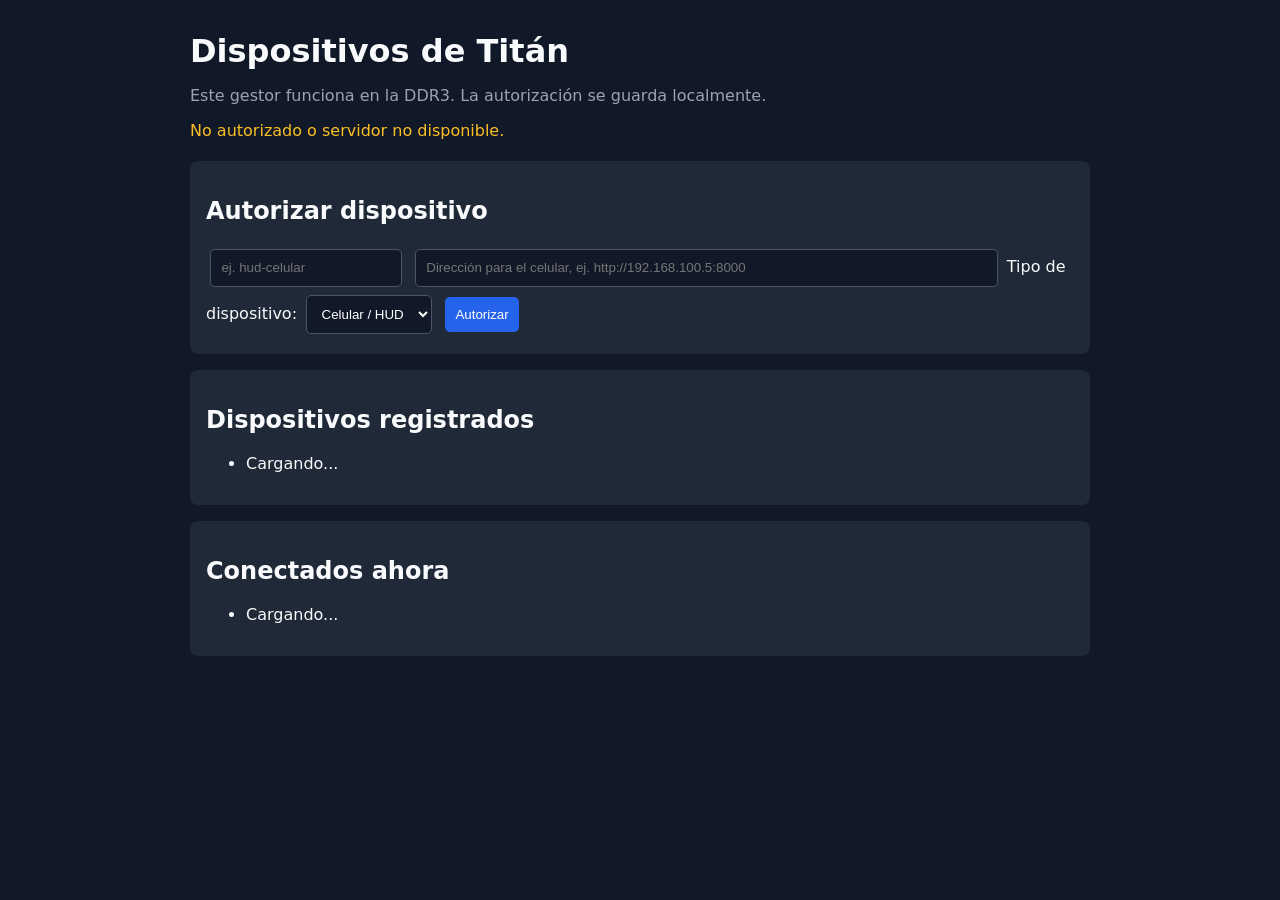
==== server/static/admin.html @ cd614cd4 "Primer commit: estructura base de Titan" ====
<!doctype html>
<html lang="es">
<head>
  <meta charset="utf-8">
  <meta name="viewport" content="width=device-width, initial-scale=1">
  <title>Dispositivos autorizados - Titan</title>
  <style>
    body { font-family: system-ui, sans-serif; max-width: 900px; margin: 2rem auto; padding: 0 1rem; background: #111827; color: #f9fafb; }
    h1 { margin-bottom: .25rem; }
    .muted { color: #9ca3af; }
    section { background: #1f2937; padding: 1rem; margin: 1rem 0; border-radius: 8px; }
    input, select, button { padding: .65rem; margin: .25rem; border-radius: 5px; border: 1px solid #4b5563; }
    input, select { background: #111827; color: #fff; }
    button { cursor: pointer; background: #2563eb; color: white; border: 0; }
    button.danger { background: #dc2626; }
    li { margin: .6rem 0; }
    code { color: #93c5fd; word-break: break-all; }
    #pairing { display: none; margin-top: 1rem; padding: 1rem; background: #111827; border-radius: 6px; }
    #qr { max-width: 240px; background: white; padding: .5rem; }
    .wide { width: min(100%, 560px); }
    #pairingLink { display: block; padding: .75rem; background: #030712; color: #93c5fd; word-break: break-all; user-select: all; }
    #message { min-height: 1.5rem; color: #fbbf24; }
  </style>
</head>
<body>
  <h1>Dispositivos de Titán</h1>
  <p class="muted">Este gestor funciona en la DDR3. La autorización se guarda localmente.</p>
  <div id="message"></div>
  <section>
    <h2>Autorizar dispositivo</h2>
    <input id="deviceId" placeholder="ej. hud-celular">
    <input id="baseUrl" class="wide" placeholder="Dirección para el celular, ej. http://192.168.100.5:8000">
    <label>Tipo de dispositivo:
      <select id="deviceRole">
        <option value="api">Celular / HUD</option>
        <option value="satellite">PC Windows</option>
      </select>
    </label>
    <button onclick="enroll()">Autorizar</button>
    <div id="pairing">
      <p><strong>Listo.</strong> En el celular abrí el enlace. También podés mantenerlo presionado para copiarlo.</p>
      <img id="qr" alt="QR de emparejamiento">
      <p><button onclick="copyPairing()">Copiar enlace</button> <button id="downloadButton" onclick="downloadSatelliteConfig()" style="display:none">Descargar configuración Windows</button></p>
      <a id="pairingLink" target="_blank" rel="noopener"></a>
      <p id="copyHelp" class="muted"></p>
      <p id="pairingCode" class="muted"></p>
      <p class="muted">El enlace contiene la autorización. No lo compartas.</p>
    </div>
  </section>
  <section>
    <h2>Dispositivos registrados</h2>
    <ul id="registered"><li>Cargando...</li></ul>
  </section>
  <section>
    <h2>Conectados ahora</h2>
    <ul id="connected"><li>Cargando...</li></ul>
  </section>
<script>
const message = document.getElementById('message');
let lastPairing = null;
function show(text) { message.textContent = text; }
async function load() {
  const response = await fetch('/api/admin/devices');
  if (!response.ok) { show('No autorizado o servidor no disponible.'); return; }
  const data = await response.json();
  document.getElementById('registered').innerHTML = Object.entries(data.registered).map(([id, d]) =>
    `<li><strong>${id}</strong> - ${d.enabled ? 'activo' : 'revocado'} - ${d.roles.join(', ')} ${d.enabled ? `<button class="danger" onclick="revoke('${id}')">Revocar</button>` : ''}</li>`).join('') || '<li>Ninguno</li>';
  document.getElementById('connected').innerHTML = data.connected.map(d =>
    `<li><strong>${d.device_id || 'sin identificar'}</strong> - ${d.role || 'cliente'} - ${d.hostname || ''} - ${d.host || ''}</li>`).join('') || '<li>Ninguno</li>';
}
async function enroll() {
  const roles = [document.getElementById('deviceRole').value];
  const device_id = document.getElementById('deviceId').value.trim();
  const base_url = document.getElementById('baseUrl').value.trim() || window.location.origin;
  const response = await fetch('/api/admin/devices/enroll', { method: 'POST', headers: {'Content-Type': 'application/json'}, body: JSON.stringify({device_id, roles, base_url}) });
  const data = await response.json();
  if (!response.ok) { show(data.detail || 'No se pudo autorizar.'); return; }
  const fallbackUrl = `${base_url.replace(/\/$/, '')}/?device_id=${encodeURIComponent(device_id)}&token=${encodeURIComponent(data.token || '')}`;
  lastPairing = Object.assign({}, data, { pairing_url: data.pairing_url || fallbackUrl });
  document.getElementById('pairing').style.display = 'block';
  document.getElementById('pairingLink').href = lastPairing.pairing_url;
  document.getElementById('pairingLink').textContent = lastPairing.pairing_url || 'No se pudo generar el enlace';
  document.getElementById('qr').style.display = data.qr_data_uri ? 'block' : 'none';
  if (data.qr_data_uri) document.getElementById('qr').src = data.qr_data_uri;
  document.getElementById('copyHelp').textContent = data.qr_data_uri ? 'También podés usar el QR.' : 'QR no disponible en este momento. Usá el enlace de arriba.';
  document.getElementById('pairingCode').textContent = data.pairing_code ? `En el celular abrí ${base_url}/pair y escribí este código: ${data.pairing_code}` : '';
  document.getElementById('downloadButton').style.display = roles.includes('satellite') ? 'inline-block' : 'none';
  show('Dispositivo autorizado.');
  load();
}
async function copyPairing() {
  if (!lastPairing || !lastPairing.pairing_url) return;
  try {
    if (navigator.clipboard && navigator.clipboard.writeText) {
      await navigator.clipboard.writeText(lastPairing.pairing_url);
    } else {
      const helper = document.createElement('textarea');
      helper.value = lastPairing.pairing_url;
      helper.style.position = 'fixed';
      helper.style.opacity = '0';
      document.body.appendChild(helper);
      helper.focus();
      helper.select();
      document.execCommand('copy');
      helper.remove();
    }
    show('Enlace copiado. Pegalo o abrilo en el celular.');
  } catch (error) {
    show('Mantené presionado el enlace azul para copiarlo manualmente.');
  }
}
function downloadSatelliteConfig() {
  if (!lastPairing) return;
  const host = new URL(lastPairing.pairing_url).host;
  const content = `TITAN_SERVER_HOST=${host.split(':')[0]}\nTITAN_SERVER_PORT=${new URL(lastPairing.pairing_url).port || '8000'}\nTITAN_DEVICE_ID=${lastPairing.device_id}\nTITAN_SATELLITE_TOKEN=${lastPairing.token}\n`;
  const blob = new Blob([content], {type: 'text/plain'});
  const link = document.createElement('a');
  link.href = URL.createObjectURL(blob);
  link.download = 'titan-satellite.env';
  link.click();
  URL.revokeObjectURL(link.href);
}
async function revoke(id) {
  if (!confirm(`¿Revocar ${id}?`)) return;
  const response = await fetch(`/api/admin/devices/${encodeURIComponent(id)}/revoke`, {method: 'POST'});
  show(response.ok ? 'Dispositivo revocado.' : 'No se pudo revocar.');
  load();
}
load();
setInterval(load, 5000);
</script>
</body>
</html>
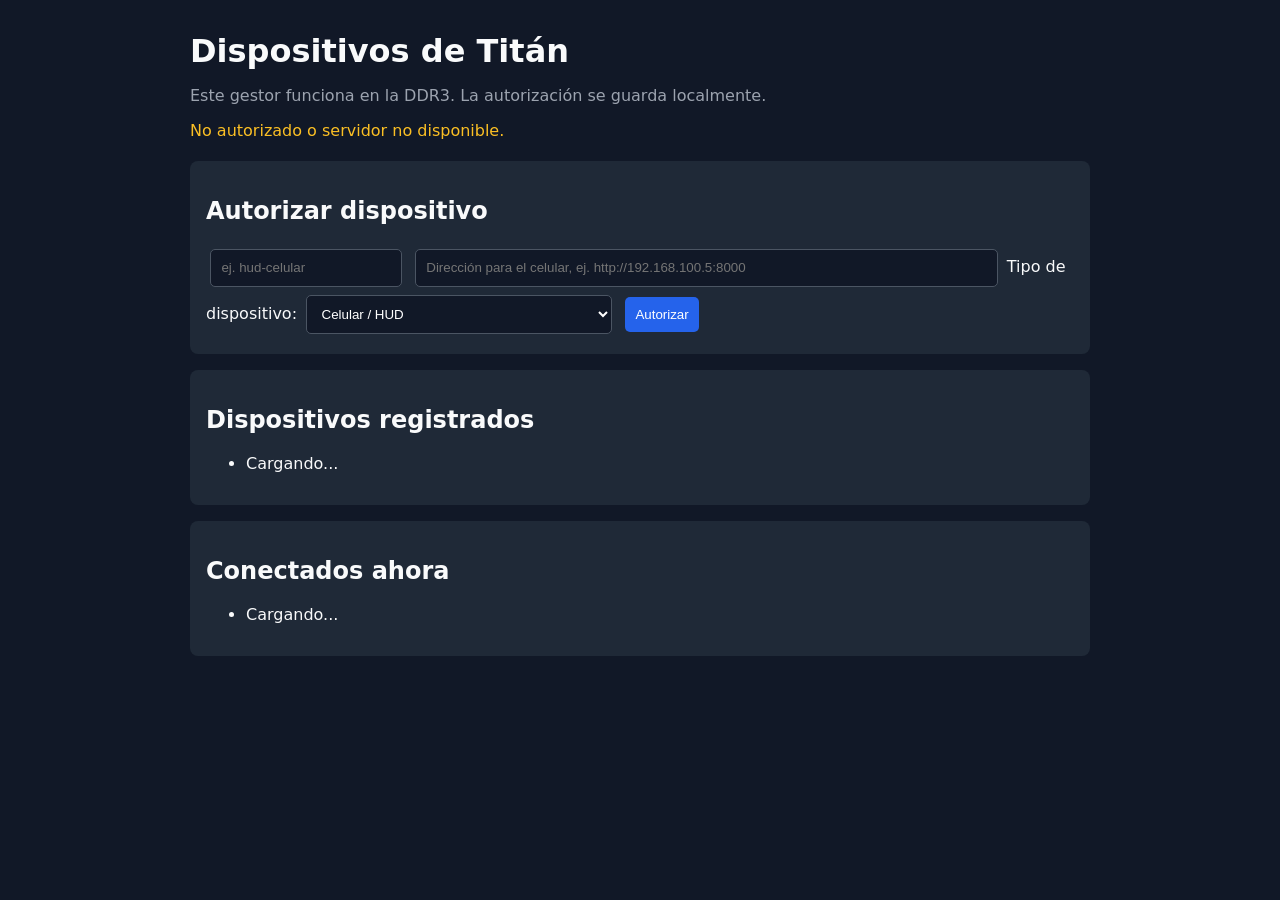
==== commit 5b755dfa: "Respaldo 2026-09-24: todo el trabajo de Titán" ====
--- a/server/static/admin.html
+++ b/server/static/admin.html
@@ -34,6 +34,7 @@
       <select id="deviceRole">
         <option value="api">Celular / HUD</option>
         <option value="satellite">PC Windows</option>
+        <option value="admin">Administrador (puede gestionar dispositivos)</option>
       </select>
     </label>
     <button onclick="enroll()">Autorizar</button>
@@ -63,10 +64,41 @@
   const response = await fetch('/api/admin/devices');
   if (!response.ok) { show('No autorizado o servidor no disponible.'); return; }
   const data = await response.json();
-  document.getElementById('registered').innerHTML = Object.entries(data.registered).map(([id, d]) =>
-    `<li><strong>${id}</strong> - ${d.enabled ? 'activo' : 'revocado'} - ${d.roles.join(', ')} ${d.enabled ? `<button class="danger" onclick="revoke('${id}')">Revocar</button>` : ''}</li>`).join('') || '<li>Ninguno</li>';
-  document.getElementById('connected').innerHTML = data.connected.map(d =>
-    `<li><strong>${d.device_id || 'sin identificar'}</strong> - ${d.role || 'cliente'} - ${d.hostname || ''} - ${d.host || ''}</li>`).join('') || '<li>Ninguno</li>';
+  // S-5: antes se interpolaban device_id/hostname/host directo en innerHTML
+  // (XSS: un device_id con comillas rompía el onclick="revoke('...')").
+  // Ahora se construye el DOM con textContent y addEventListener.
+  const regUl = document.getElementById('registered');
+  regUl.replaceChildren();
+  const entries = Object.entries(data.registered || {});
+  if (!entries.length) regUl.appendChild(mkEl('li', 'Ninguno'));
+  for (const [id, d] of entries) {
+    const li = mkEl('li');
+    li.appendChild(mkEl('strong', id));
+    li.append(` - ${d.enabled ? 'activo' : 'revocado'} - ${(d.roles || []).join(', ')} `);
+    if (d.enabled) {
+      const btn = mkEl('button', 'Revocar');
+      btn.className = 'danger';
+      btn.addEventListener('click', () => revoke(id));
+      li.appendChild(btn);
+    }
+    regUl.appendChild(li);
+  }
+  const conUl = document.getElementById('connected');
+  conUl.replaceChildren();
+  const conns = data.connected || [];
+  if (!conns.length) conUl.appendChild(mkEl('li', 'Ninguno'));
+  for (const d of conns) {
+    const li = mkEl('li');
+    li.appendChild(mkEl('strong', d.device_id || 'sin identificar'));
+    li.append(` - ${d.role || 'cliente'} - ${d.hostname || ''} - ${d.host || ''}`);
+    conUl.appendChild(li);
+  }
+}
+// S-5: helper para crear elementos con texto seguro (textContent, no innerHTML).
+function mkEl(tag, text) {
+  const e = document.createElement(tag);
+  if (text !== undefined && text !== null) e.textContent = text;
+  return e;
 }
 async function enroll() {
   const roles = [document.getElementById('deviceRole').value];
